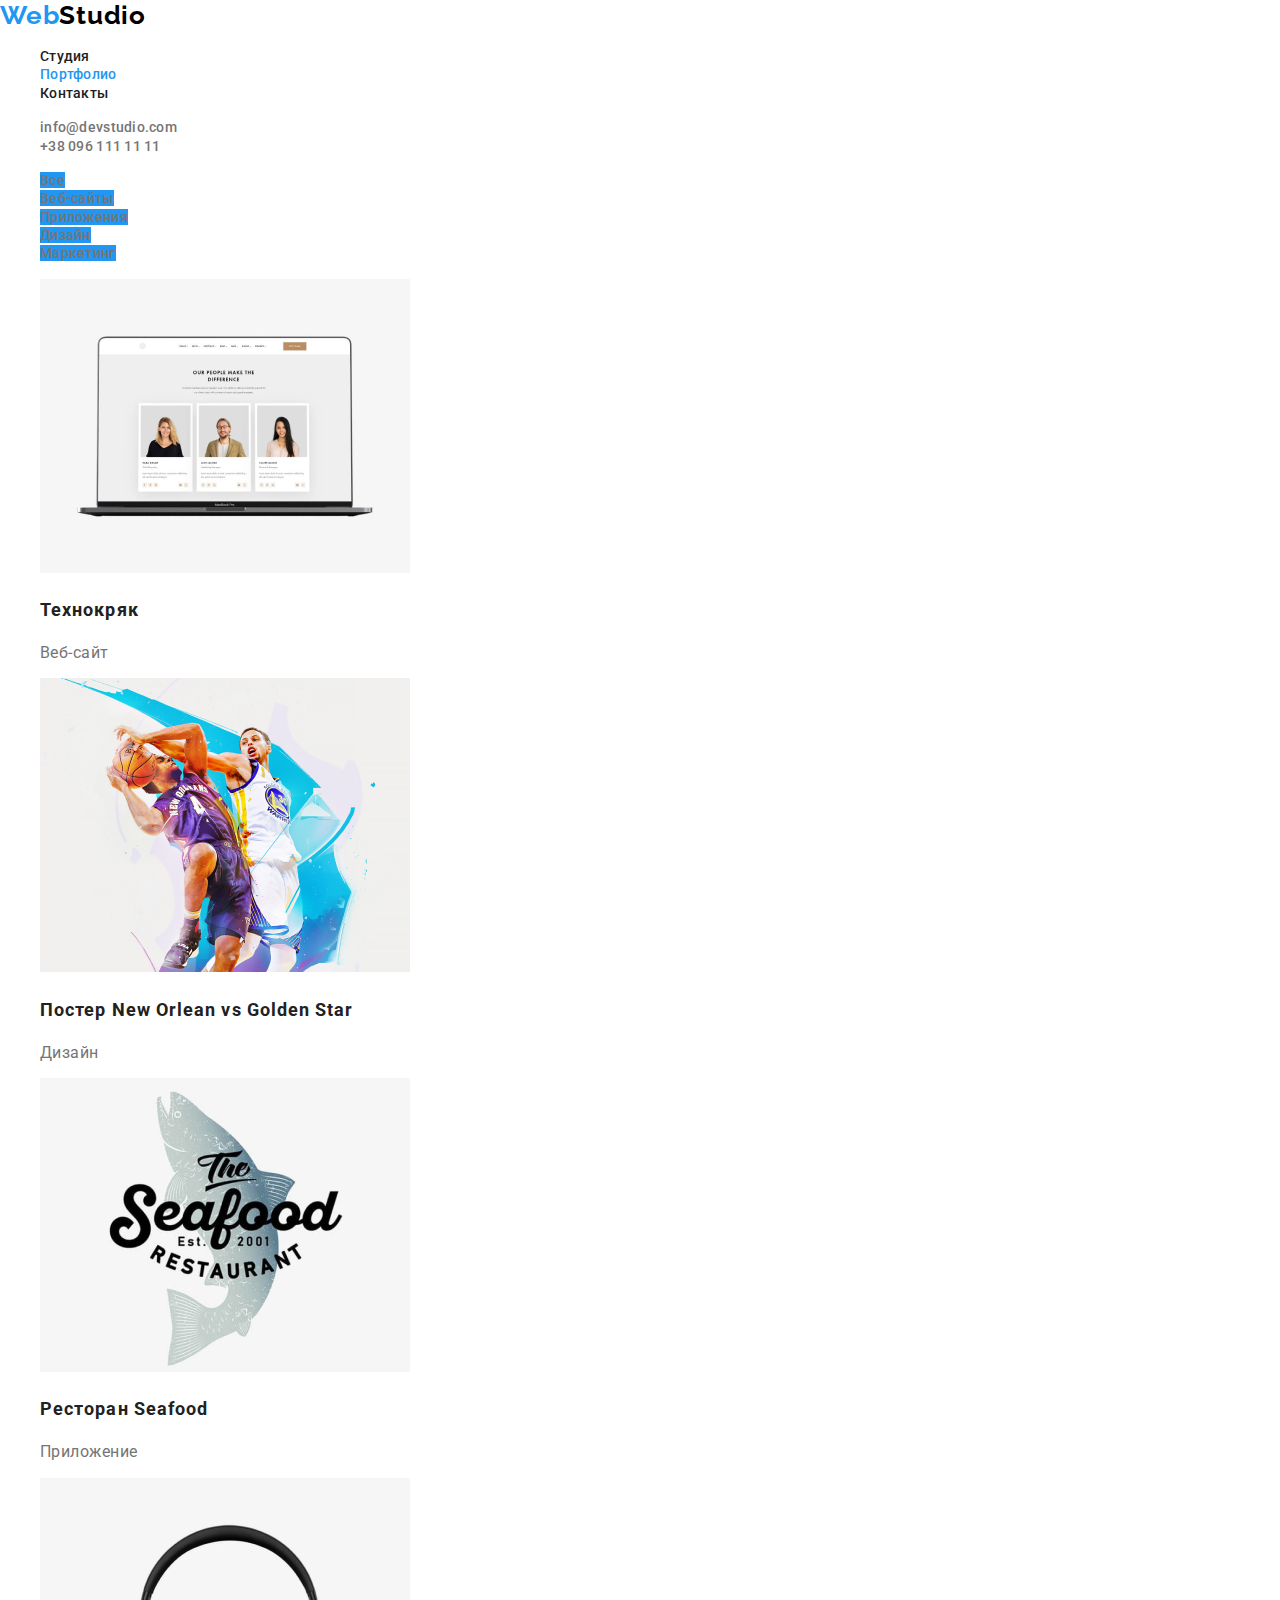
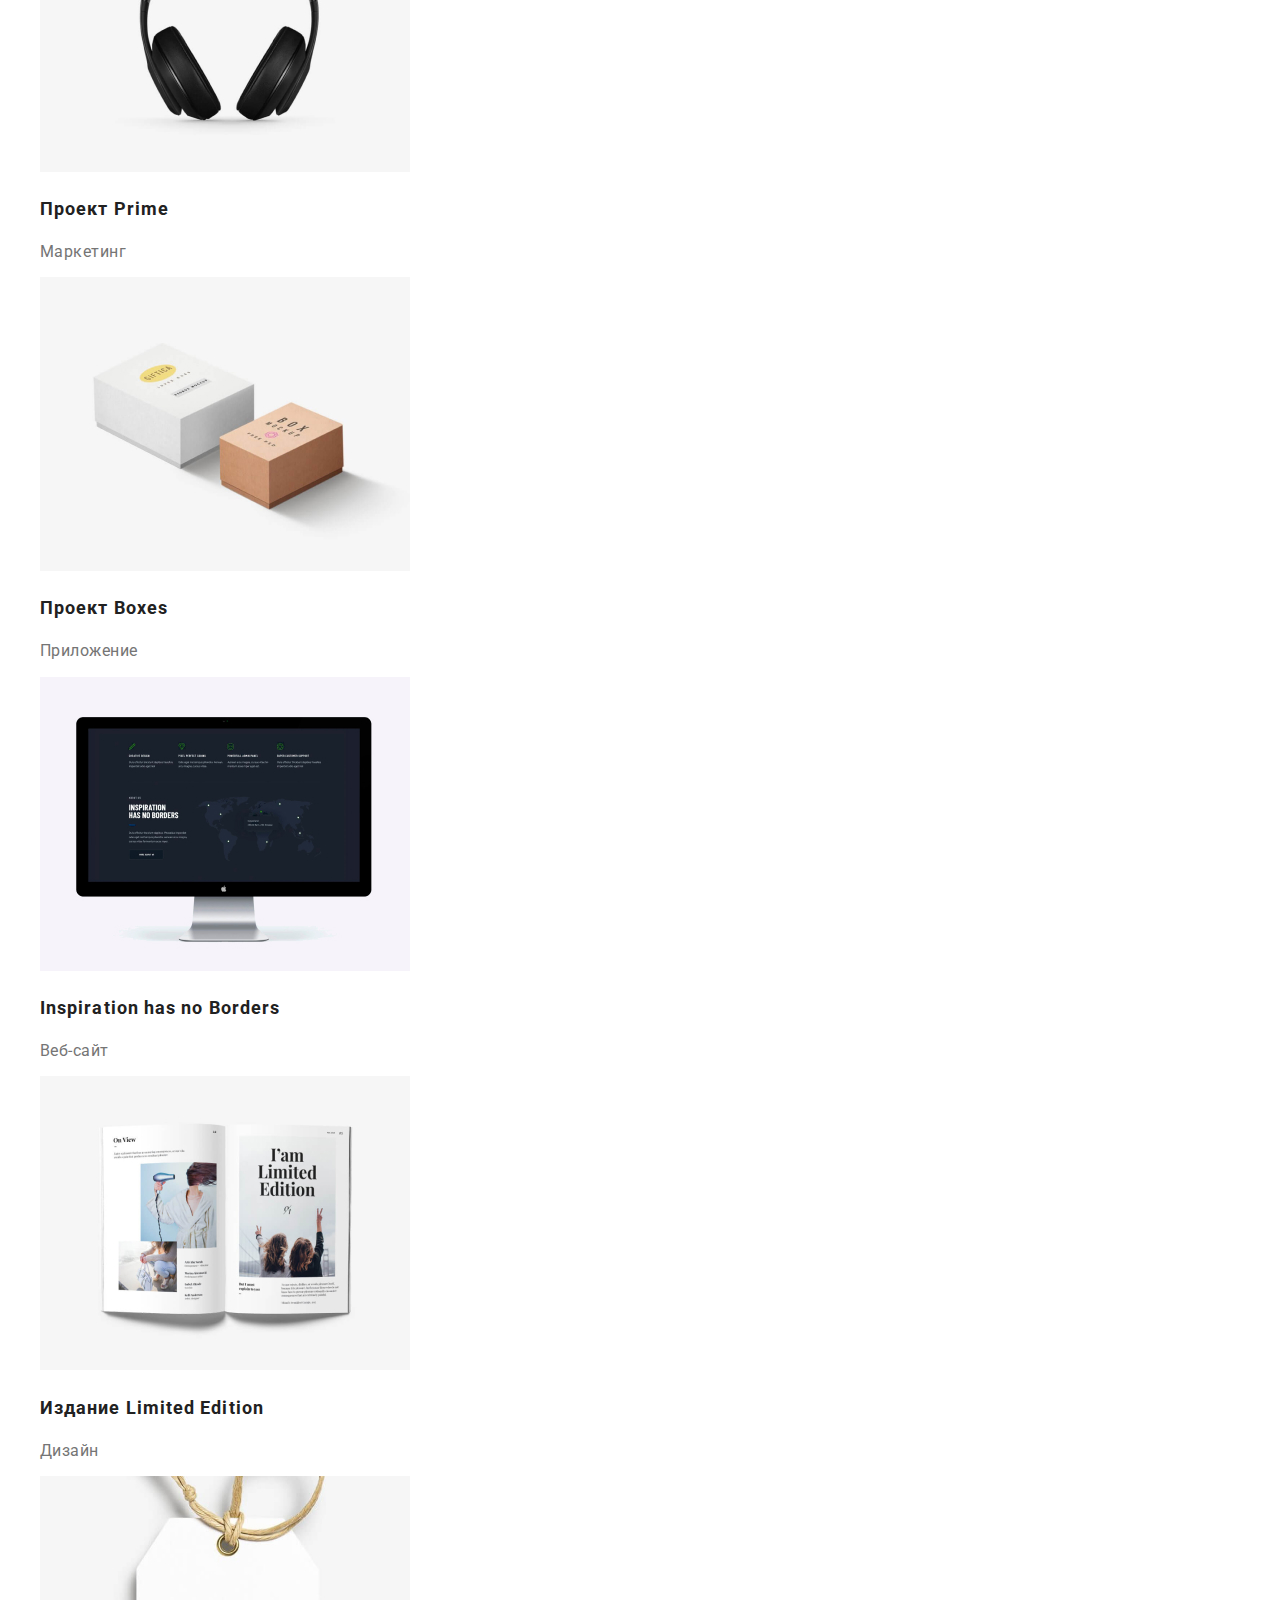
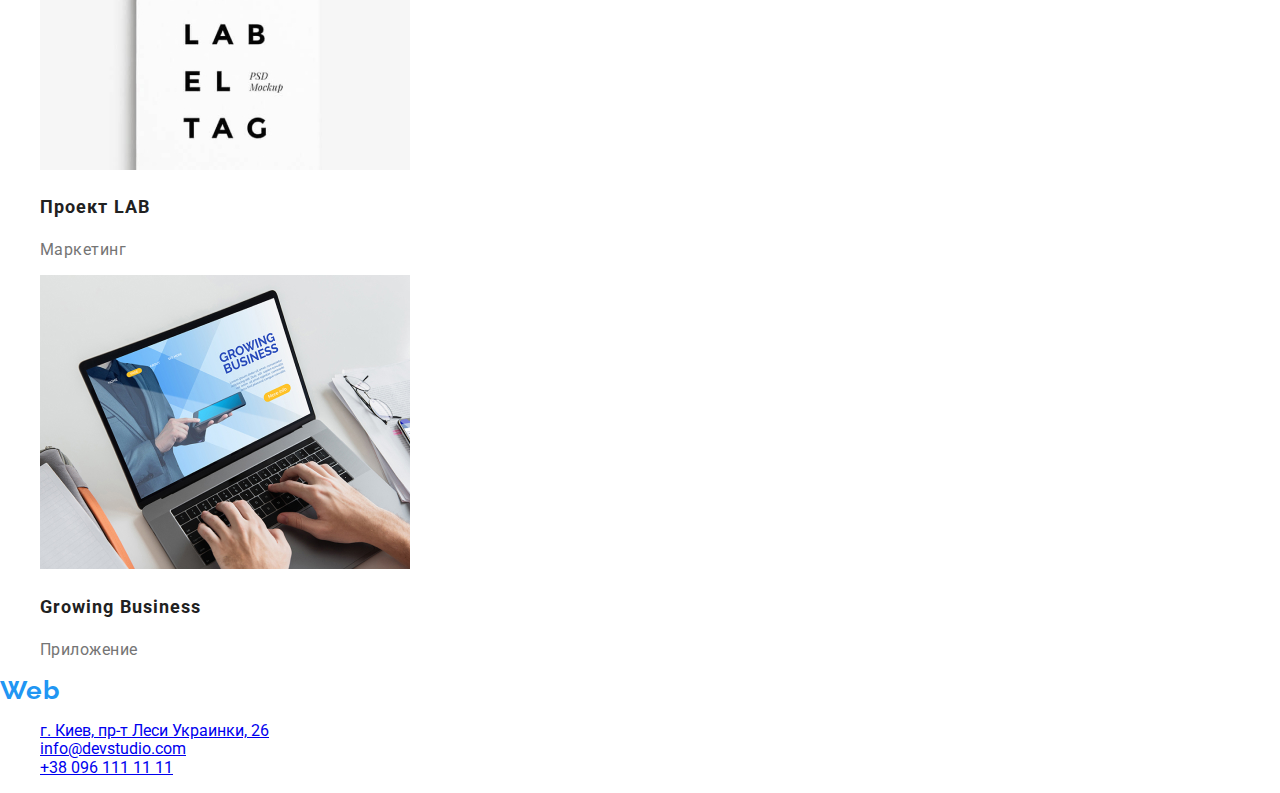
==== portfolio.html @ 7fe024a2 "добавляет страницу портфолио" ====
<!DOCTYPE html>
<html lang="ru">
    <head>
        <meta charset="UTF-8">
        <meta name="viewport" content="width=device-width, initial-scale=1.0">
        <meta http-equiv="X-UA-Compatible" content="IE=Edge">
        <title>WebStudio Portfolio</title>
        <link rel="stylesheet" href="https://cdnjs.cloudflare.com/ajax/libs/modern-normalize/1.0.0/modern-normalize.min.css">
        <link rel="preconnect" href="https://fonts.gstatic.com">
        <link href="https://fonts.googleapis.com/css2?family=Raleway:wght@700&family=Roboto:wght@400;500;700;900&display=swap"
            rel="stylesheet">
        <link rel="stylesheet" href="./css/styles.css">
    </head>

    <body>
        <header>
            <nav>
                <a href="./index.html" class="logo">Web<span class="up">Studio</span></a>
                <ul class="list">
                    <li><a class="link nav" href="./index.html">Студия</a></li>
                    <li><a class="link nav current" href="./portfolio.html">Портфолио</a></li>
                    <li><a class="link nav" href="">Контакты</a></li>
                </ul>
            </nav>
            <ul class="list">
                <li><a class="link" href="mailto:info@devstudio.com">info@devstudio.com</a></li>
                <li><a class="link" href="tel:+380961111111">+38 096 111 11 11</a></li>
            </ul>
        </header>
    
        <main>
            <section>
                <h1 class="visually-hidden">Портфолио</h1>
                <ul class="list">
                    <li><a class="button link filter" href="">Все</a></li>
                    <li><a class="button link filter" href="">Веб-сайты</a></li>
                    <li><a class="button link filter" href="">Приложения</a></li>
                    <li><a class="button link filter" href="">Дизайн</a></li>
                    <li><a class="button link filter" href="">Маркетинг</a></li>
                </ul>
                <ul class="list portfolio">
                    <li class="portfolio-card">
                        <a class="link" href="">
                            <img src="./images/portfolio1.jpg" alt="карточки с персональными данными и фотографиями людей на экране ноутбука">
                            <h2 class="title">Технокряк</h2>
                            <p class="type">Веб-сайт</p>
                        </a>
                    </li>
                    <li class="portfolio-card">
                        <a class="link" href="">
                            <img src="./images/portfolio2.jpg"
                                alt="два баскетболиста из команд New Orlean и Golden Star в прыжке борятся за мяч">
                            <h2 class="title">Постер New Orlean vs Golden Star</h2>
                            <p class="type">Дизайн</p>
                        </a>
                    </li>
                    <li class="portfolio-card">
                        <a class="link" href="">
                            <img src="./images/portfolio3.jpg" alt="логотип ресторана Сиафуд на котором изображена форель">
                            <h2 class="title">Ресторан Seafood</h2>
                            <p class="type">Приложение</p>
                        </a>
                    </li>
                    <li class="portfolio-card">
                        <a class="link" href="">
                            <img src="./images/portfolio4.jpg" alt="черные студийные радио наушники">
                            <h2 class="title">Проект Prime</h2>
                            <p class="type">Маркетинг</p>
                        </a>
                    </li>
                    <li class="portfolio-card">
                        <a class="link" href="">
                            <img src="./images/portfolio5.jpg" alt="две коробки разных цветов и размеров с логотипами Boxes">
                            <h2 class="title">Проект Boxes</h2>
                            <p class="type">Приложение</p>
                        </a>
                    </li>
                    <li class="portfolio-card">
                        <a class="link" href="">
                            <img src="./images/portfolio6.jpg"
                                alt="станица вдохновляющего сайта Inspiration has no Borders на экране компьютера">
                            <h2 class="title">Inspiration has no Borders</h2>
                            <p class="type">Веб-сайт</p>
                        </a>
                    </li>
                    <li class="portfolio-card">
                        <a class="link" href="">
                            <img src="./images/portfolio7.jpg" alt="развернутая страница шикарной книги издания Limited Edition">
                            <h2 class="title">Издание Limited Edition</h2>
                            <p class="type">Дизайн</p>
                        </a>
                    </li>
                    <li class="portfolio-card">
                        <a class="link" href="">
                            <img src="./images/portfolio8.jpg" alt="стильный ярлык для одежды с логотипом LAB">
                            <h2 class="title">Проект LAB</h2>
                            <p class="type">Маркетинг</p>
                        </a>
                    </li>
                    <li class="portfolio-card">
                        <a class="link" href="">
                            <img src="./images/portfolio9.jpg"
                                alt="на рабочем столе в руках бизнесмена ноутбук с открытым приложением Growing Business">
                            <h2 class="title">Growing Business</h2>
                            <p class="type">Приложение</p>
                        </a>
                    </li>
                </ul>
            </section>
        </main>

        <footer>
            <a href="./index.html" class="logo down">Web<span class="down">Studio</span></a>
            <address>
                <ul class="list">
                    <li><a href="https://goo.gl/maps/jDDkmHE5Bs7uJv8Z7" target="blank" rel="noopener noreferrer">г. Киев, пр-т
                            Леси Украинки, 26</a></li>
                    <li><a href="mailto:info@devstudio.com">info@devstudio.com</a></li>
                    <li><a href="tel:+380961111111">+38 096 111 11 11</a></li>
                </ul>
            </address>
        </footer>
    </body>
</html>
---- css/styles.css ----
:root {
  --main-text-color: #212121;
  --add-text-color: #757575;
  --accent-color: #2196f3;
  --bg-color: #ffffff;
  --add-bg-color: #f5f4fa;
  --title-font: "Roboto", sans-serif;
}
/* доп цвета для лого #000  #fff */

body {
  font-family: "Roboto", sans-serif;
  color: var(--main-text-color);
  background-color: var(--bg-color);
}

address {
  font-style: normal;
}

.visually-hidden {
  position: absolute !important;
  clip: rect(1px 1px 1px 1px);
  clip: rect(1px, 1px, 1px, 1px);
  padding: 0 !important;
  border: 0 !important;
  height: 1px !important;
  width: 1px !important;
  overflow: hidden;
}

.list {
  list-style: none;
  color: var(--add-text-color);
}

.button {
  font-weight: 700;
  font-size: 16px;
  line-height: 1.6;
  letter-spacing: 0.06em;
  color: var(--bg-color);
  background-color: var(--accent-color);
  cursor: pointer;
}

.logo {
  font-family: "Raleway", sans-serif;
  font-weight: 700;
  font-size: 26px;
  line-height: 1.19;
  letter-spacing: 0.03em;
  text-decoration: none;
  color: var(--accent-color);
}

.logo > .up {
  color: #000;
}
.logo > .down {
  color: #fff;
}

.link {
  text-decoration: none;
  font-weight: 500;
  font-size: 14px;
  line-height: 1.14;
  letter-spacing: 0.02em;
  color: var(--add-text-color);
}

.link:hover,
.link:focus {
  color: var(--accent-color);
}

.nav {
  color: var(--main-text-color);
}

.current {
  color: var(--accent-color);
}

.hero {
  font-weight: 900;
  font-size: 44px;
  line-height: 1.36;
  letter-spacing: 0.06em;
  text-transform: uppercase;
  color: var(--bg-color);
  background-color: #2f303a;
  text-align: center;
}

.title {
  color: var(--main-text-color);
  font-weight: 700;
  font-size: 18px;
  line-height: 2;
  letter-spacing: 0.06em;
}

.type {
  color: var(--add-text-color);
  font-weight: 400;
  font-size: 16px;
  line-height: 1, 88;
  letter-spacing: 0.03em;
}

.page-title {
}

.section-title {
}
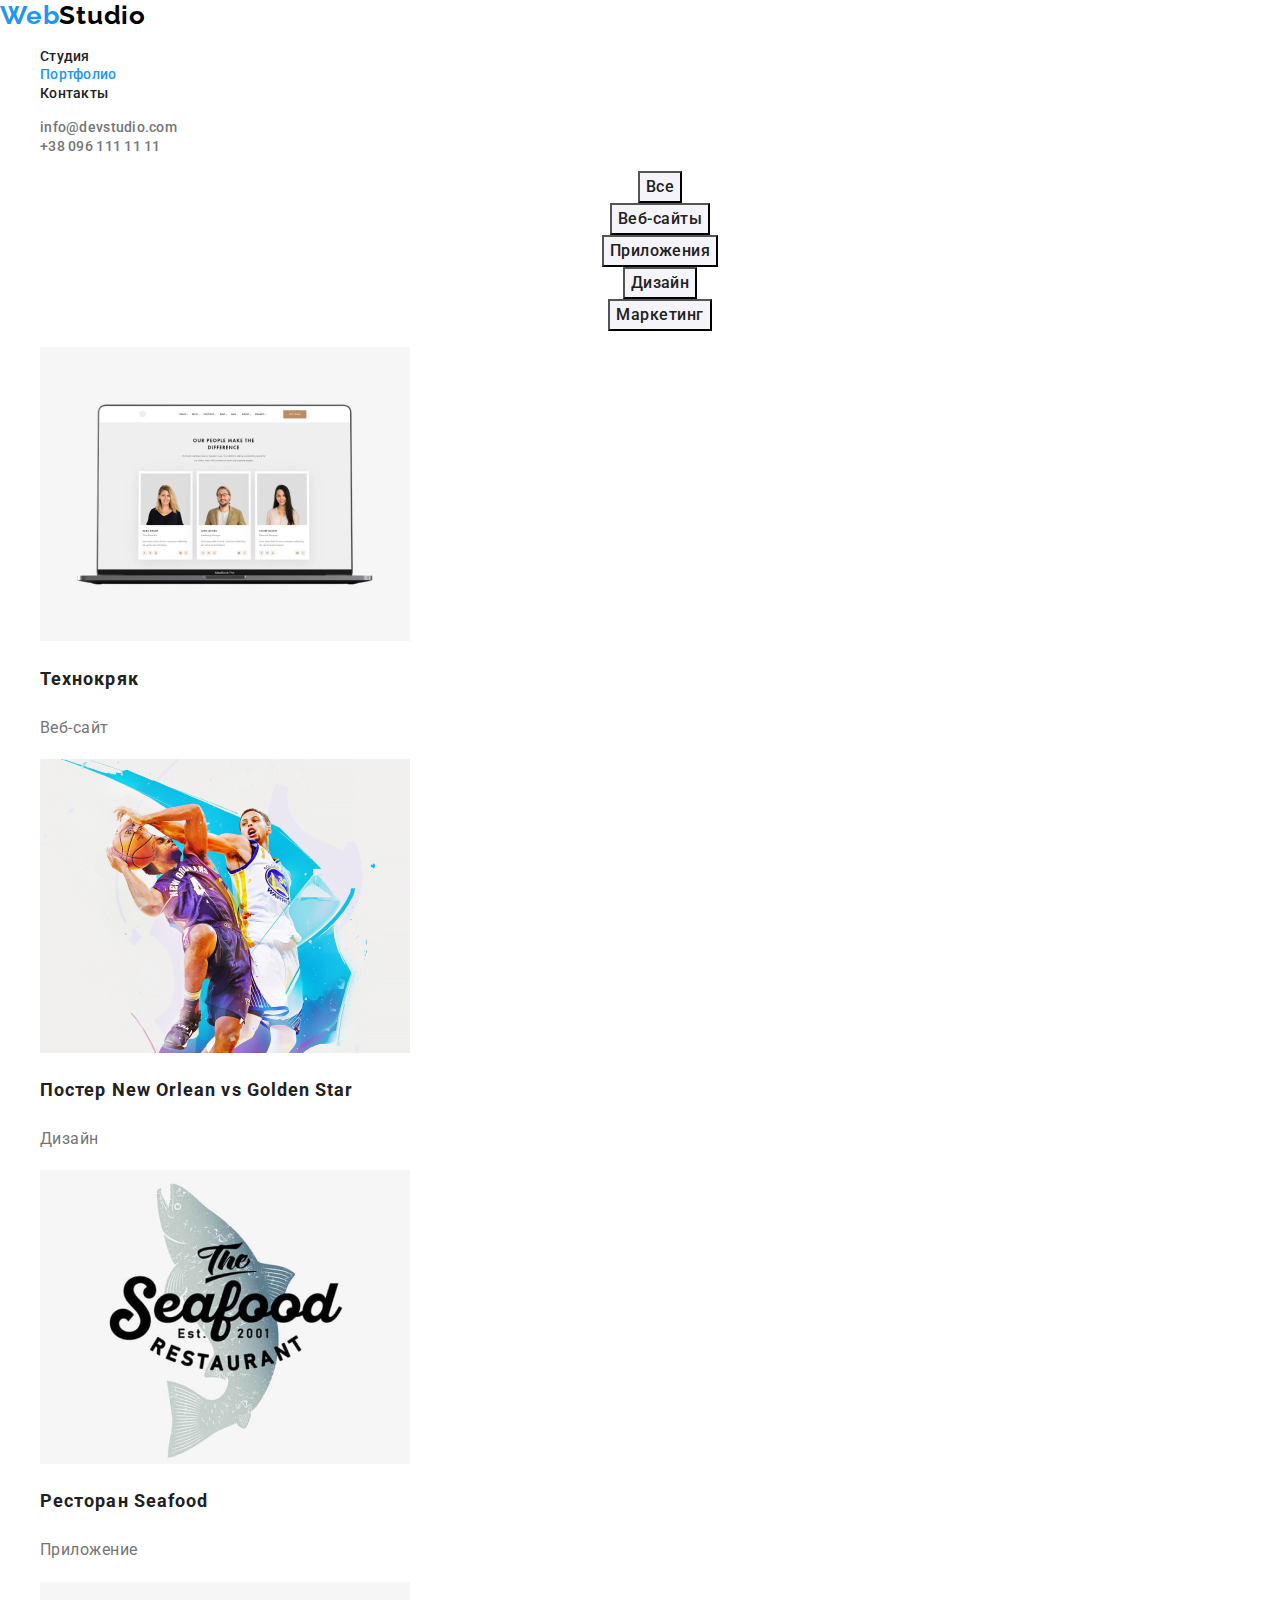
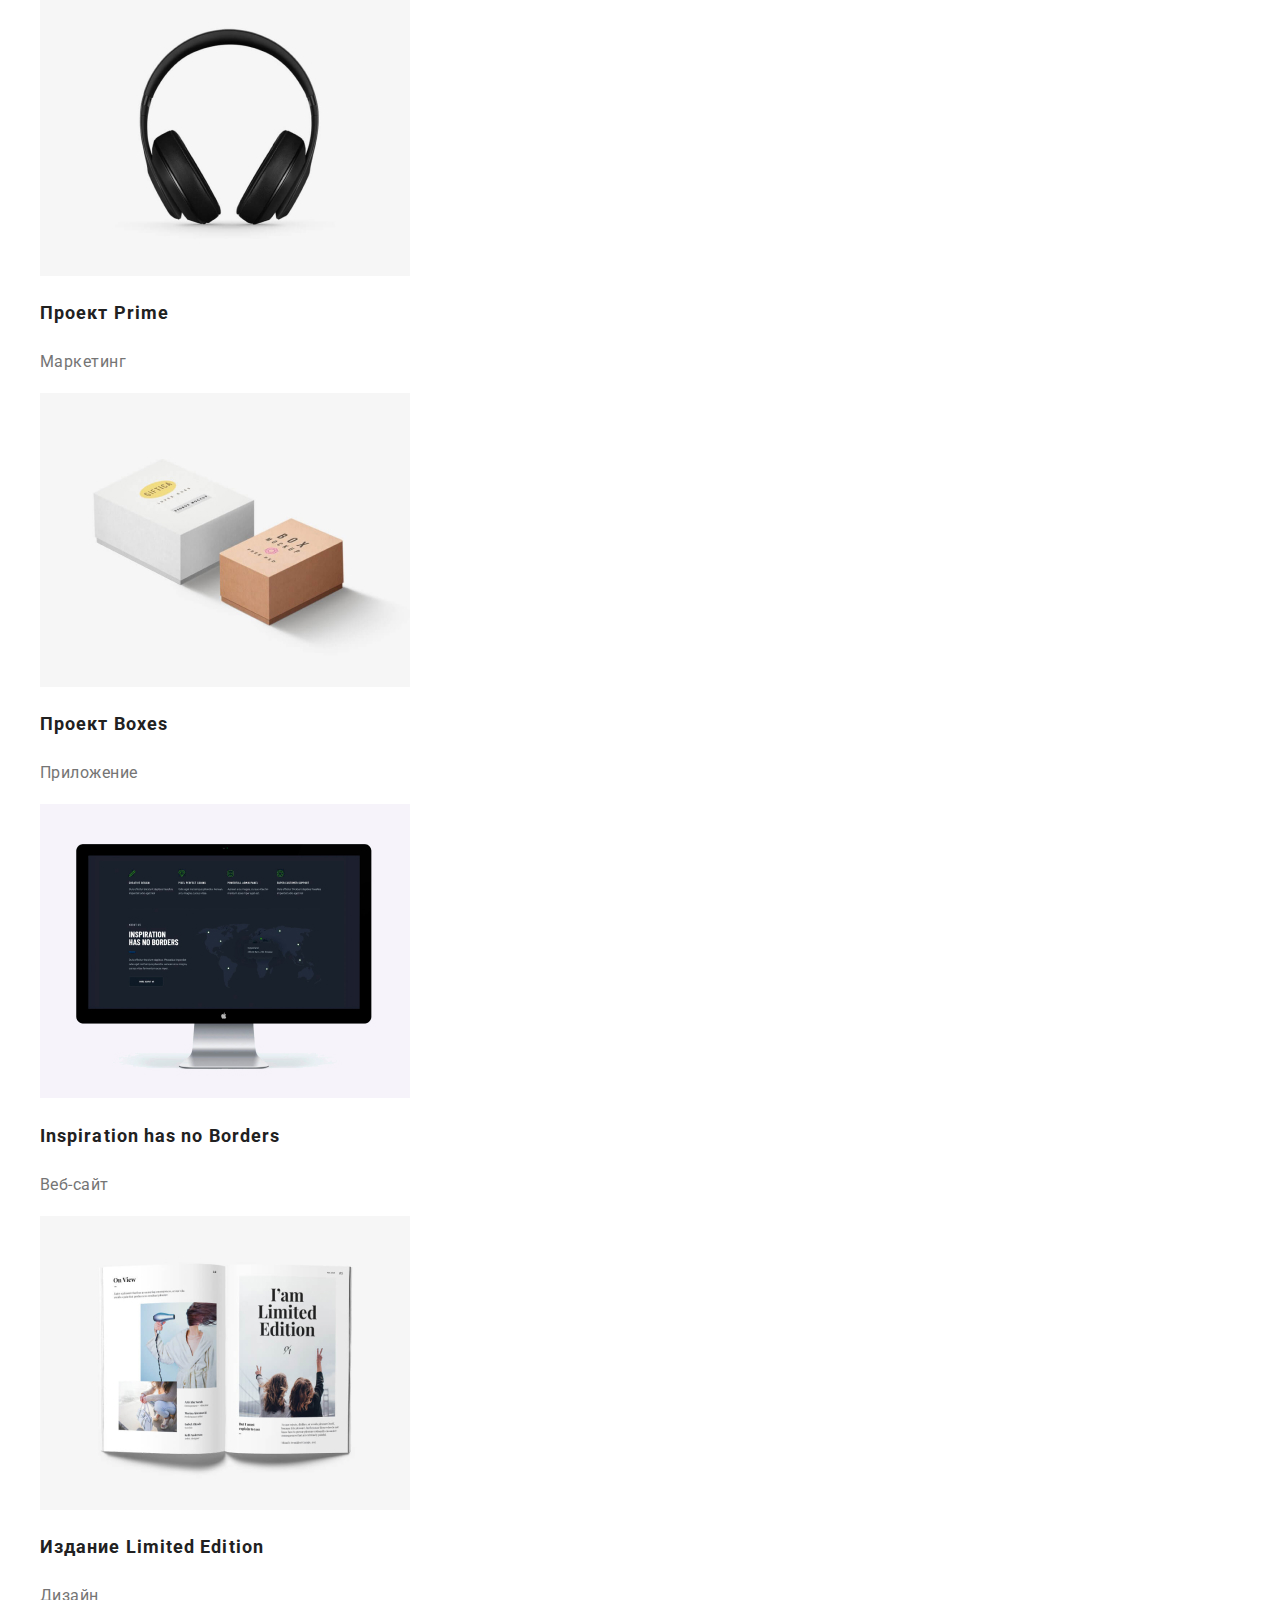
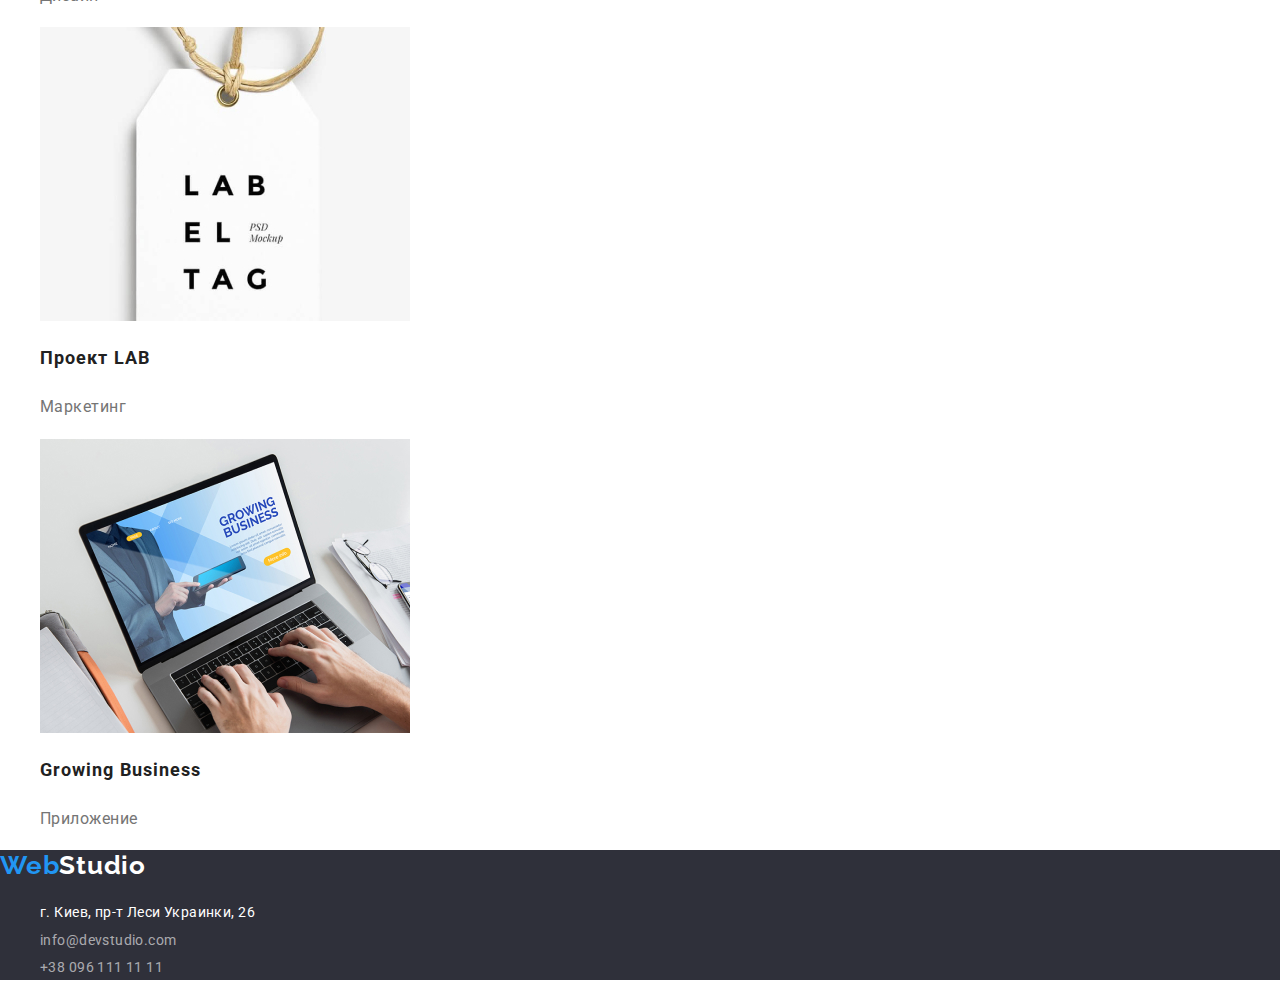
==== commit 39b4ff27: "добавляет стили" ====
--- a/portfolio.html
+++ b/portfolio.html
@@ -15,7 +15,7 @@
     <body>
         <header>
             <nav>
-                <a href="./index.html" class="logo">Web<span class="up">Studio</span></a>
+                <a href="./index.html" class="logo">Web<span class="logo-up">Studio</span></a>
                 <ul class="list">
                     <li><a class="link nav" href="./index.html">Студия</a></li>
                     <li><a class="link nav current" href="./portfolio.html">Портфолио</a></li>
@@ -31,94 +31,95 @@
         <main>
             <section>
                 <h1 class="visually-hidden">Портфолио</h1>
-                <ul class="list">
-                    <li><a class="button link filter" href="">Все</a></li>
-                    <li><a class="button link filter" href="">Веб-сайты</a></li>
-                    <li><a class="button link filter" href="">Приложения</a></li>
-                    <li><a class="button link filter" href="">Дизайн</a></li>
-                    <li><a class="button link filter" href="">Маркетинг</a></li>
+                <ul class="list filter-project">
+                    <li><button type="button" class="button-filter-portfolio link">Все</button></li>
+                    <li><button type="button" class="button-filter-portfolio link">Веб-сайты</button></li>
+                    <li><button type="button" class="button-filter-portfolio link">Приложения</button></li>
+                    <li><button type="button" class="button-filter-portfolio link">Дизайн</button></li>
+                    <li><button type="button" class="button-filter-portfolio link">Маркетинг</button></li>
                 </ul>
                 <ul class="list portfolio">
                     <li class="portfolio-card">
                         <a class="link" href="">
-                            <img src="./images/portfolio1.jpg" alt="карточки с персональными данными и фотографиями людей на экране ноутбука">
-                            <h2 class="title">Технокряк</h2>
-                            <p class="type">Веб-сайт</p>
+                            <img src="./images/portfolio1.jpg" width="370" alt="карточки с персональными данными и фотографиями людей на экране ноутбука">
+                            <h2 class="title-portfolio">Технокряк</h2>
+                            <p class="type-project">Веб-сайт</p>
                         </a>
                     </li>
                     <li class="portfolio-card">
                         <a class="link" href="">
-                            <img src="./images/portfolio2.jpg"
+                            <img src="./images/portfolio2.jpg" width="370" 
                                 alt="два баскетболиста из команд New Orlean и Golden Star в прыжке борятся за мяч">
-                            <h2 class="title">Постер New Orlean vs Golden Star</h2>
-                            <p class="type">Дизайн</p>
+                            <h2 class="title-portfolio">Постер New Orlean vs Golden Star</h2>
+                            <p class="type-project">Дизайн</p>
                         </a>
                     </li>
                     <li class="portfolio-card">
                         <a class="link" href="">
-                            <img src="./images/portfolio3.jpg" alt="логотип ресторана Сиафуд на котором изображена форель">
-                            <h2 class="title">Ресторан Seafood</h2>
-                            <p class="type">Приложение</p>
+                            <img src="./images/portfolio3.jpg" width="370" alt="логотип ресторана Сиафуд на котором изображена форель">
+                            <h2 class="title-portfolio">Ресторан Seafood</h2>
+                            <p class="type-project">Приложение</p>
                         </a>
                     </li>
                     <li class="portfolio-card">
                         <a class="link" href="">
-                            <img src="./images/portfolio4.jpg" alt="черные студийные радио наушники">
-                            <h2 class="title">Проект Prime</h2>
-                            <p class="type">Маркетинг</p>
+                            <img src="./images/portfolio4.jpg" width="370" alt="черные студийные радио наушники">
+                            <h2 class="title-portfolio">Проект Prime</h2>
+                            <p class="type-project">Маркетинг</p>
                         </a>
                     </li>
                     <li class="portfolio-card">
                         <a class="link" href="">
-                            <img src="./images/portfolio5.jpg" alt="две коробки разных цветов и размеров с логотипами Boxes">
-                            <h2 class="title">Проект Boxes</h2>
-                            <p class="type">Приложение</p>
+                            <img src="./images/portfolio5.jpg" width="370" alt="две коробки разных цветов и размеров с логотипами Boxes">
+                            <h2 class="title-portfolio">Проект Boxes</h2>
+                            <p class="type-project">Приложение</p>
                         </a>
                     </li>
                     <li class="portfolio-card">
                         <a class="link" href="">
-                            <img src="./images/portfolio6.jpg"
+                            <img src="./images/portfolio6.jpg" width="370" 
                                 alt="станица вдохновляющего сайта Inspiration has no Borders на экране компьютера">
-                            <h2 class="title">Inspiration has no Borders</h2>
-                            <p class="type">Веб-сайт</p>
+                            <h2 class="title-portfolio">Inspiration has no Borders</h2>
+                            <p class="type-project">Веб-сайт</p>
                         </a>
                     </li>
                     <li class="portfolio-card">
                         <a class="link" href="">
-                            <img src="./images/portfolio7.jpg" alt="развернутая страница шикарной книги издания Limited Edition">
-                            <h2 class="title">Издание Limited Edition</h2>
-                            <p class="type">Дизайн</p>
+                            <img src="./images/portfolio7.jpg" width="370" alt="развернутая страница шикарной книги издания Limited Edition">
+                            <h2 class="title-portfolio">Издание Limited Edition</h2>
+                            <p class="type-project">Дизайн</p>
                         </a>
                     </li>
                     <li class="portfolio-card">
                         <a class="link" href="">
-                            <img src="./images/portfolio8.jpg" alt="стильный ярлык для одежды с логотипом LAB">
-                            <h2 class="title">Проект LAB</h2>
-                            <p class="type">Маркетинг</p>
+                            <img src="./images/portfolio8.jpg" width="370" alt="стильный ярлык для одежды с логотипом LAB">
+                            <h2 class="title-portfolio">Проект LAB</h2>
+                            <p class="type-project">Маркетинг</p>
                         </a>
                     </li>
                     <li class="portfolio-card">
                         <a class="link" href="">
-                            <img src="./images/portfolio9.jpg"
+                            <img src="./images/portfolio9.jpg" width="370" 
                                 alt="на рабочем столе в руках бизнесмена ноутбук с открытым приложением Growing Business">
-                            <h2 class="title">Growing Business</h2>
-                            <p class="type">Приложение</p>
+                            <h2 class="title-portfolio">Growing Business</h2>
+                            <p class="type-project">Приложение</p>
                         </a>
                     </li>
                 </ul>
             </section>
         </main>
 
-        <footer>
-            <a href="./index.html" class="logo down">Web<span class="down">Studio</span></a>
-            <address>
-                <ul class="list">
-                    <li><a href="https://goo.gl/maps/jDDkmHE5Bs7uJv8Z7" target="blank" rel="noopener noreferrer">г. Киев, пр-т
-                            Леси Украинки, 26</a></li>
-                    <li><a href="mailto:info@devstudio.com">info@devstudio.com</a></li>
-                    <li><a href="tel:+380961111111">+38 096 111 11 11</a></li>
-                </ul>
-            </address>
-        </footer>
+    <footer class="list footer">
+        <a href="./index.html" class="logo">Web<span class="logo-down">Studio</span></a>
+        <address>
+            <ul class="list">
+                <li><a class="link address" href="https://goo.gl/maps/jDDkmHE5Bs7uJv8Z7" target="blank"
+                        rel="noopener noreferrer">г. Киев, пр-т
+                        Леси Украинки, 26</a></li>
+                <li><a class="link address contact-footer" href="mailto:info@devstudio.com">info@devstudio.com</a></li>
+                <li><a class="link address contact-footer" href="tel:+380961111111">+38 096 111 11 11</a></li>
+            </ul>
+        </address>
+    </footer>
     </body>
 </html>--- a/css/styles.css
+++ b/css/styles.css
@@ -2,20 +2,23 @@
   --main-text-color: #212121;
   --add-text-color: #757575;
   --accent-color: #2196f3;
-  --bg-color: #ffffff;
+  --bg-color: #fff;
+  --color-address: #ffffff99;
   --add-bg-color: #f5f4fa;
+  --contrast-bg-color: #2f303a;
   --title-font: "Roboto", sans-serif;
 }
-/* доп цвета для лого #000  #fff */
+/* доп цвета для лого #000  #fff 
+фон футера #2F303A */
 
 body {
-  font-family: "Roboto", sans-serif;
+  font-family: "Roboto", noto, segoe ui, arial, sans-serif;
   color: var(--main-text-color);
   background-color: var(--bg-color);
 }
 
-address {
-  font-style: normal;
+.list {
+  list-style: none;
 }
 
 .visually-hidden {
@@ -29,20 +32,7 @@
   overflow: hidden;
 }
 
-.list {
-  list-style: none;
-  color: var(--add-text-color);
-}
-
-.button {
-  font-weight: 700;
-  font-size: 16px;
-  line-height: 1.6;
-  letter-spacing: 0.06em;
-  color: var(--bg-color);
-  background-color: var(--accent-color);
-  cursor: pointer;
-}
+/*logo+header+footer*/
 
 .logo {
   font-family: "Raleway", sans-serif;
@@ -54,10 +44,10 @@
   color: var(--accent-color);
 }
 
-.logo > .up {
+.logo > .logo-up {
   color: #000;
 }
-.logo > .down {
+.logo > .logo-down {
   color: #fff;
 }
 
@@ -68,6 +58,7 @@
   line-height: 1.14;
   letter-spacing: 0.02em;
   color: var(--add-text-color);
+  font-style: normal;
 }
 
 .link:hover,
@@ -83,6 +74,25 @@
   color: var(--accent-color);
 }
 
+.footer {
+  background-color: var(--contrast-bg-color);
+  line-height: 1.71;
+}
+
+.address {
+  font-weight: 400;
+  font-size: 14px;
+  line-height: 1.71;
+  letter-spacing: 0.03em;
+  color: var(--bg-color);
+}
+
+.contact-footer {
+  color: var(--color-address);
+}
+
+/*index hero+main*/
+
 .hero {
   font-weight: 900;
   font-size: 44px;
@@ -90,28 +100,97 @@
   letter-spacing: 0.06em;
   text-transform: uppercase;
   color: var(--bg-color);
-  background-color: #2f303a;
+}
+
+.hero-section {
+  background-color: var(--contrast-bg-color);
   text-align: center;
+}
+
+.button-order {
+  font-weight: 700;
+  font-size: 16px;
+  line-height: 1.6;
+  letter-spacing: 0.06em;
+  color: var(--bg-color);
+  background-color: var(--accent-color);
+  cursor: pointer;
+  font-family: inherit;
 }
 
 .title {
   color: var(--main-text-color);
-  font-weight: 700;
+  font-size: 36px;
+  line-height: 1.14;
+  letter-spacing: 0.03em;
+  text-align: center;
+}
+
+.practice,
+.team,
+.filter-project {
+  text-align: center;
+}
+
+.features-title {
+  font-size: 14px;
+  line-height: 1.17;
+  letter-spacing: 0.03em;
+  color: var(--main-text-color);
+  text-transform: uppercase;
+}
+
+.features-description {
+  font-size: 14px;
+  line-height: 1.21;
+  letter-spacing: 0.03em;
+  color: var(--add-text-color);
+}
+
+.team {
+  font-size: 16px;
+  line-height: 1.17;
+  letter-spacing: 0.03em;
+}
+
+.team-title {
+  font-weight: 500;
+  color: var(--main-text-color);
+}
+
+.team-description {
+  color: var(--add-text-color);
+}
+
+/*portfolio mail*/
+
+.button-filter-portfolio {
+  font-weight: 500;
+  font-size: 16px;
+  line-height: 1.63;
+  letter-spacing: 0.03em;
+  color: var(--main-text-color);
+  background-color: var(--add-bg-color);
+  cursor: pointer;
+  font-family: inherit;
+}
+
+.button-filter-portfolio:hover,
+.button-filter-portfolio:focus {
+  color: var(--bg-color);
+  background-color: var(--accent-color);
+}
+
+.title-portfolio {
   font-size: 18px;
   line-height: 2;
   letter-spacing: 0.06em;
+  color: var(--main-text-color);
 }
 
-.type {
-  color: var(--add-text-color);
+.type-project {
   font-weight: 400;
   font-size: 16px;
-  line-height: 1, 88;
+  line-height: 1.88;
   letter-spacing: 0.03em;
 }
-
-.page-title {
-}
-
-.section-title {
-}
